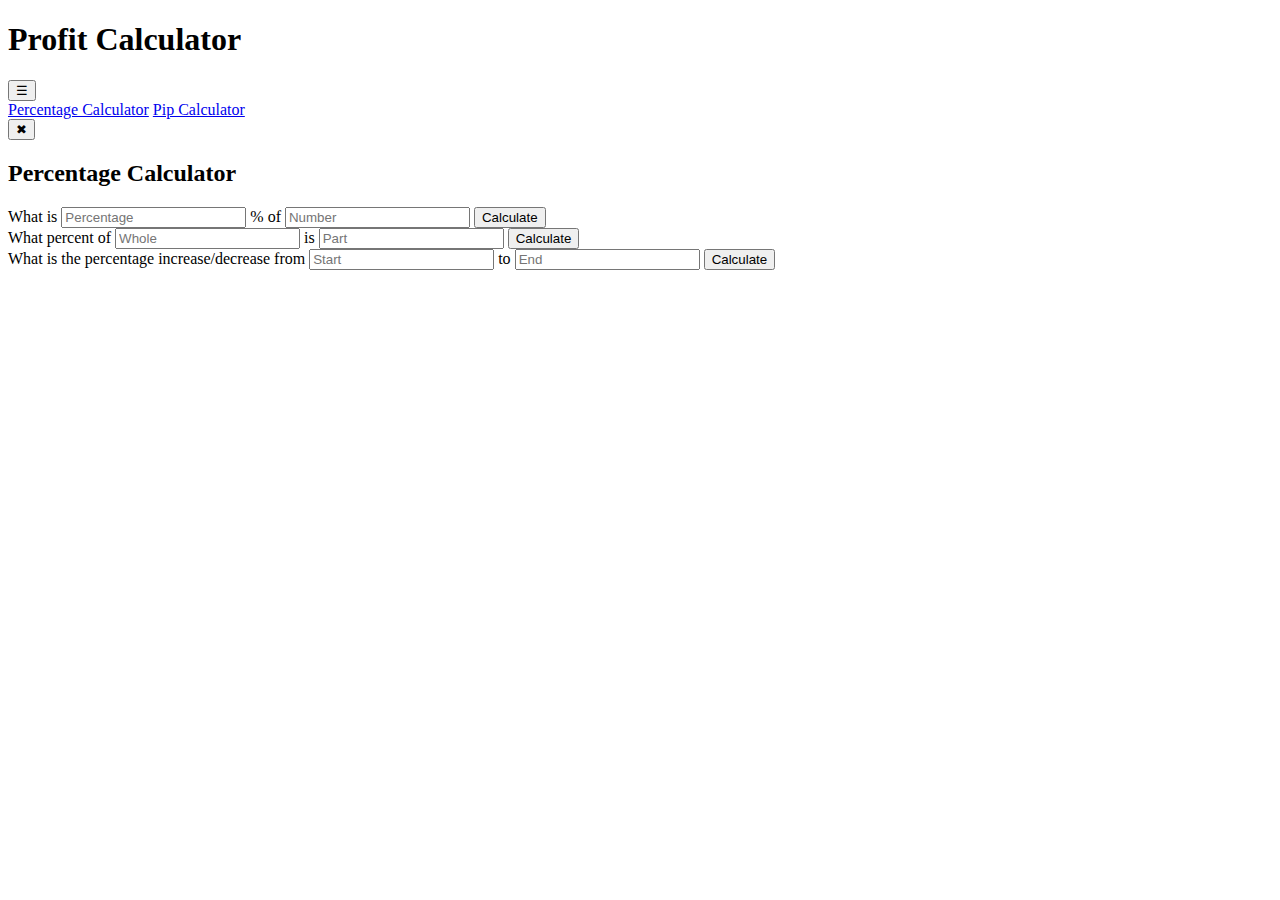
==== index.html @ f0fb6f82 "index.html changes" ====
<!DOCTYPE html>
<html lang="en">
<head>
    <meta charset="UTF-8">
    <meta name="viewport" content="width=device-width, initial-scale=1.0">
    <title>Percentage Calculator</title>
    <link rel="stylesheet" href="css/percentage.css">
</head>
<body>
    <!-- Navbar with the toggle button on the right -->
    <div class="navbar">
        <h1>Profit Calculator</h1>
        <button class="toggle-btn" onclick="toggleSidebar()">☰</button>
    </div>

    <!-- Sidebar -->
    <div id="sidebar" class="sidebar">
        <div id="menu" class="menu">
            <a href="index.html">Percentage Calculator</a>
            <a href="Pipcal.html">Pip Calculator</a>
        </div>
        <button class="close-btn" onclick="closeSidebar()">✖</button>
    </div>

    <div class="main-content">
        <h2>Percentage Calculator</h2>
        
        <!-- Percentage Calculator Section -->
        <div class="input-group">
            <label>What is</label>
            <input type="number" id="percent1" placeholder="Percentage" />
            <label>% of</label>
            <input type="number" id="of1" placeholder="Number" />
            <button onclick="calculatePercentage()">Calculate</button>
            <div class="result" id="result1"></div>
        </div>

        <div class="input-group">
            <label>What percent of</label>
            <input type="number" id="whole" placeholder="Whole" />
            <label>is</label>
            <input type="number" id="part" placeholder="Part" />
            <button onclick="calculateWhatPercent()">Calculate</button>
            <div class="result" id="result2"></div>
        </div>

        <div class="input-group">
            <label>What is the percentage increase/decrease from</label>
            <input type="number" id="start" placeholder="Start" />
            <label>to</label>
            <input type="number" id="end" placeholder="End" />
            <button onclick="calculateIncreaseDecrease()">Calculate</button>
            <div class="result" id="result3"></div>
        </div>
    </div>

    <script src="js/script.js"></script>
</body>
</html>
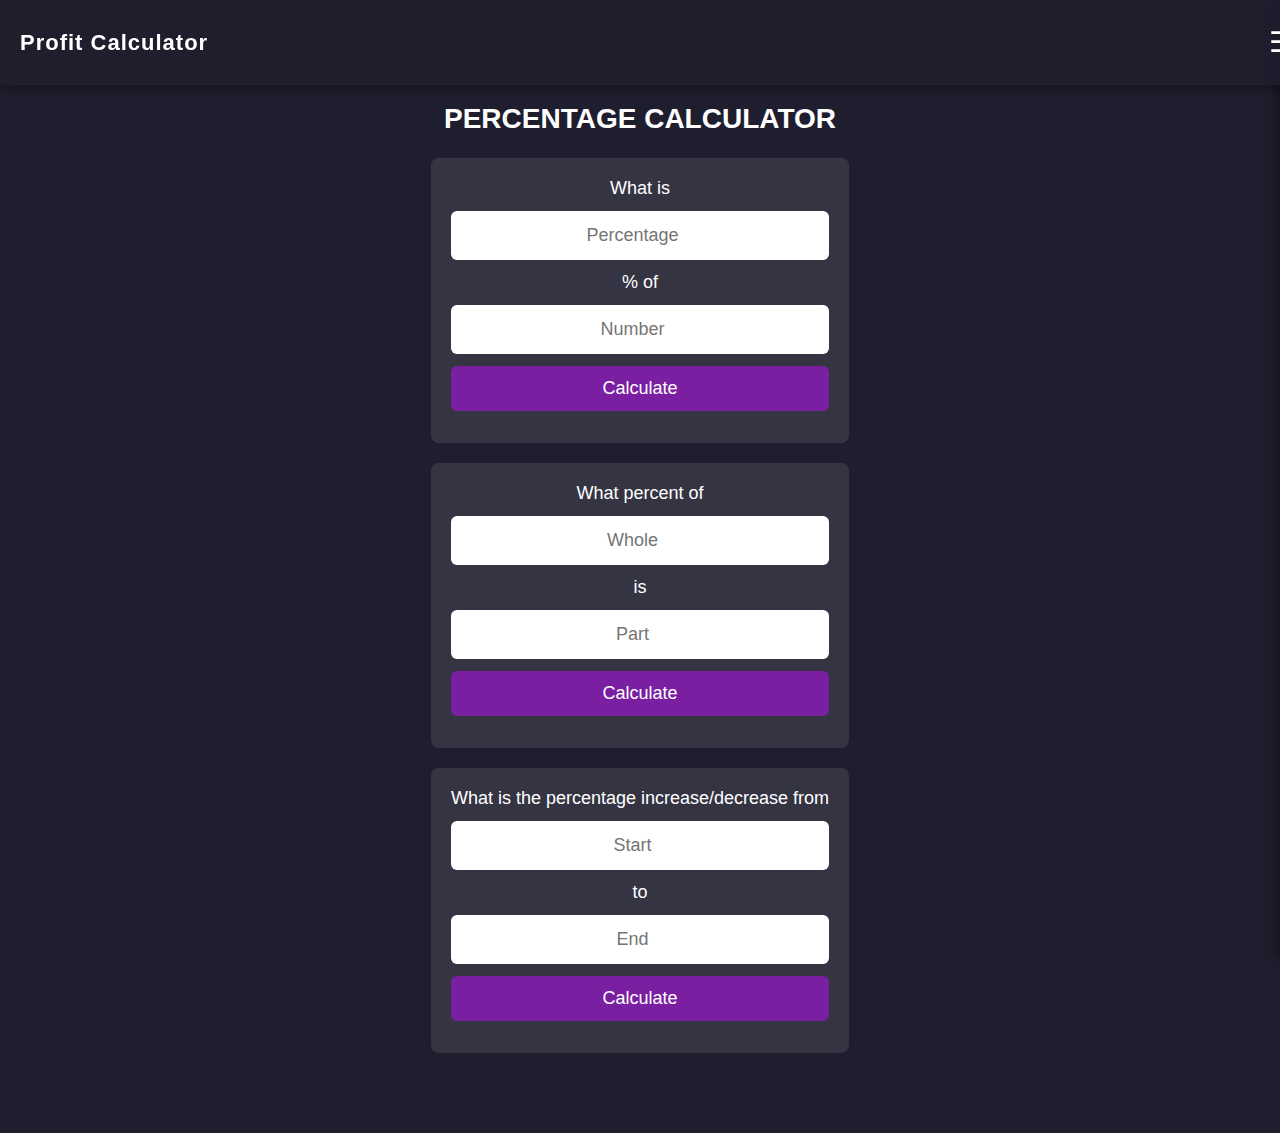
==== commit dcd0bdf6: "HTML structure correction" ====
--- a/index.html
+++ b/index.html
@@ -1,59 +1,59 @@
 <!DOCTYPE html>
 <html lang="en">
-<head>
-    <meta charset="UTF-8">
-    <meta name="viewport" content="width=device-width, initial-scale=1.0">
+  <head>
+    <meta charset="UTF-8" />
+    <meta name="viewport" content="width=device-width, initial-scale=1.0" />
     <title>Percentage Calculator</title>
-    <link rel="stylesheet" href="css/percentage.css">
-</head>
-<body>
+    <link rel="stylesheet" href="css/percentage.css" />
+  </head>
+  <body>
     <!-- Navbar with the toggle button on the right -->
     <div class="navbar">
-        <h1>Profit Calculator</h1>
-        <button class="toggle-btn" onclick="toggleSidebar()">☰</button>
+      <h1>Profit Calculator</h1>
+      <button class="toggle-btn" onclick="toggleSidebar()">☰</button>
     </div>
 
     <!-- Sidebar -->
     <div id="sidebar" class="sidebar">
-        <div id="menu" class="menu">
-            <a href="index.html">Percentage Calculator</a>
-            <a href="Pipcal.html">Pip Calculator</a>
-        </div>
-        <button class="close-btn" onclick="closeSidebar()">✖</button>
+      <div id="menu" class="menu">
+        <a href="index.html">Percentage Calculator</a>
+        <a href="Pipcal.html">Pip Calculator</a>
+      </div>
+      <button class="close-btn" onclick="closeSidebar()">✖</button>
     </div>
 
     <div class="main-content">
-        <h2>Percentage Calculator</h2>
-        
-        <!-- Percentage Calculator Section -->
-        <div class="input-group">
-            <label>What is</label>
-            <input type="number" id="percent1" placeholder="Percentage" />
-            <label>% of</label>
-            <input type="number" id="of1" placeholder="Number" />
-            <button onclick="calculatePercentage()">Calculate</button>
-            <div class="result" id="result1"></div>
-        </div>
+      <h2>Percentage Calculator</h2>
 
-        <div class="input-group">
-            <label>What percent of</label>
-            <input type="number" id="whole" placeholder="Whole" />
-            <label>is</label>
-            <input type="number" id="part" placeholder="Part" />
-            <button onclick="calculateWhatPercent()">Calculate</button>
-            <div class="result" id="result2"></div>
-        </div>
+      <!-- Percentage Calculator Section -->
+      <div class="input-group">
+        <label>What is</label>
+        <input type="number" id="percent1" placeholder="Percentage" />
+        <label>% of</label>
+        <input type="number" id="of1" placeholder="Number" />
+        <button onclick="calculatePercentage()">Calculate</button>
+        <div class="result" id="result1"></div>
+      </div>
 
-        <div class="input-group">
-            <label>What is the percentage increase/decrease from</label>
-            <input type="number" id="start" placeholder="Start" />
-            <label>to</label>
-            <input type="number" id="end" placeholder="End" />
-            <button onclick="calculateIncreaseDecrease()">Calculate</button>
-            <div class="result" id="result3"></div>
-        </div>
+      <div class="input-group">
+        <label>What percent of</label>
+        <input type="number" id="whole" placeholder="Whole" />
+        <label>is</label>
+        <input type="number" id="part" placeholder="Part" />
+        <button onclick="calculateWhatPercent()">Calculate</button>
+        <div class="result" id="result2"></div>
+      </div>
+
+      <div class="input-group">
+        <label>What is the percentage increase/decrease from</label>
+        <input type="number" id="start" placeholder="Start" />
+        <label>to</label>
+        <input type="number" id="end" placeholder="End" />
+        <button onclick="calculateIncreaseDecrease()">Calculate</button>
+        <div class="result" id="result3"></div>
+      </div>
     </div>
 
     <script src="js/script.js"></script>
-</body>
-</html>+  </body>
+</html>
--- a/css/percentage.css
+++ b/css/percentage.css
@@ -0,0 +1,160 @@
+/* General Styling */
+body {
+  font-family: "Poppins", sans-serif;
+  margin: 0;
+  padding: 0;
+  display: flex;
+  flex-direction: column;
+  background: #1e1e2e; /* Dark Theme */
+  color: #fff;
+  overflow-x: hidden;
+}
+
+/* Navbar */
+.navbar {
+  background: rgba(30, 30, 46, 0.9);
+  color: white;
+  padding: 15px 20px;
+  display: flex;
+  justify-content: space-between;
+  align-items: center;
+  position: fixed;
+  width: 100%;
+  top: 0;
+  z-index: 1000;
+  box-shadow: 0px 4px 10px rgba(0, 0, 0, 0.3);
+}
+
+.navbar h1 {
+  font-size: 22px;
+  font-weight: 600;
+  letter-spacing: 1px;
+}
+
+.toggle-btn {
+  font-size: 28px;
+  background: none;
+  border: none;
+  color: white;
+  cursor: pointer;
+  transition: transform 0.3s;
+}
+
+.toggle-btn:hover {
+  transform: rotate(90deg);
+}
+
+/* Sidebar */
+.sidebar {
+  position: fixed;
+  right: -250px;
+  top: 0;
+  height: 100vh;
+  width: 250px;
+  background: rgba(45, 45, 78, 0.95);
+  padding-top: 60px;
+  transition: 0.4s;
+  box-shadow: -5px 0 10px rgba(0, 0, 0, 0.3);
+}
+
+.sidebar .menu {
+  padding: 20px;
+}
+
+.sidebar .menu a {
+  display: block;
+  color: white;
+  font-size: 18px;
+  padding: 12px;
+  text-decoration: none;
+  border-bottom: 1px solid rgba(255, 255, 255, 0.2);
+  transition: 0.3s;
+}
+
+.sidebar .menu a:hover {
+  background: rgba(255, 255, 255, 0.1);
+  border-radius: 5px;
+}
+
+.close-btn {
+  position: absolute;
+  top: 15px;
+  right: 15px;
+  font-size: 24px;
+  background: none;
+  border: none;
+  color: white;
+  cursor: pointer;
+}
+
+/* Main Content */
+.main-content {
+  padding: 80px 20px;
+  text-align: center;
+  max-width: 500px;
+  margin: auto;
+}
+
+h2 {
+  font-size: 28px;
+  font-weight: 700;
+  text-transform: uppercase;
+}
+
+/* Input Fields & Buttons */
+.input-group {
+  margin-top: 20px;
+  display: flex;
+  flex-direction: column;
+  gap: 12px;
+  background: rgba(255, 255, 255, 0.1);
+  padding: 20px;
+  border-radius: 8px;
+}
+
+.input-group label {
+  font-size: 18px;
+  font-weight: 500;
+}
+
+.input-group input {
+  padding: 12px;
+  font-size: 18px;
+  border: 2px solid transparent;
+  border-radius: 6px;
+  background: white;
+  color: black;
+  text-align: center;
+  transition: border-color 0.3s;
+}
+
+.input-group input:focus {
+  border-color: #7b1fa2;
+  outline: none;
+}
+
+.input-group button {
+  padding: 12px;
+  font-size: 18px;
+  background: #7b1fa2;
+  color: white;
+  border: none;
+  border-radius: 6px;
+  cursor: pointer;
+  transition: 0.3s;
+}
+
+.input-group button:hover {
+  background: #9c27b0;
+}
+
+/* Responsive */
+@media (max-width: 600px) {
+  .sidebar {
+    width: 200px;
+  }
+
+  .main-content {
+    max-width: 90%;
+  }
+}
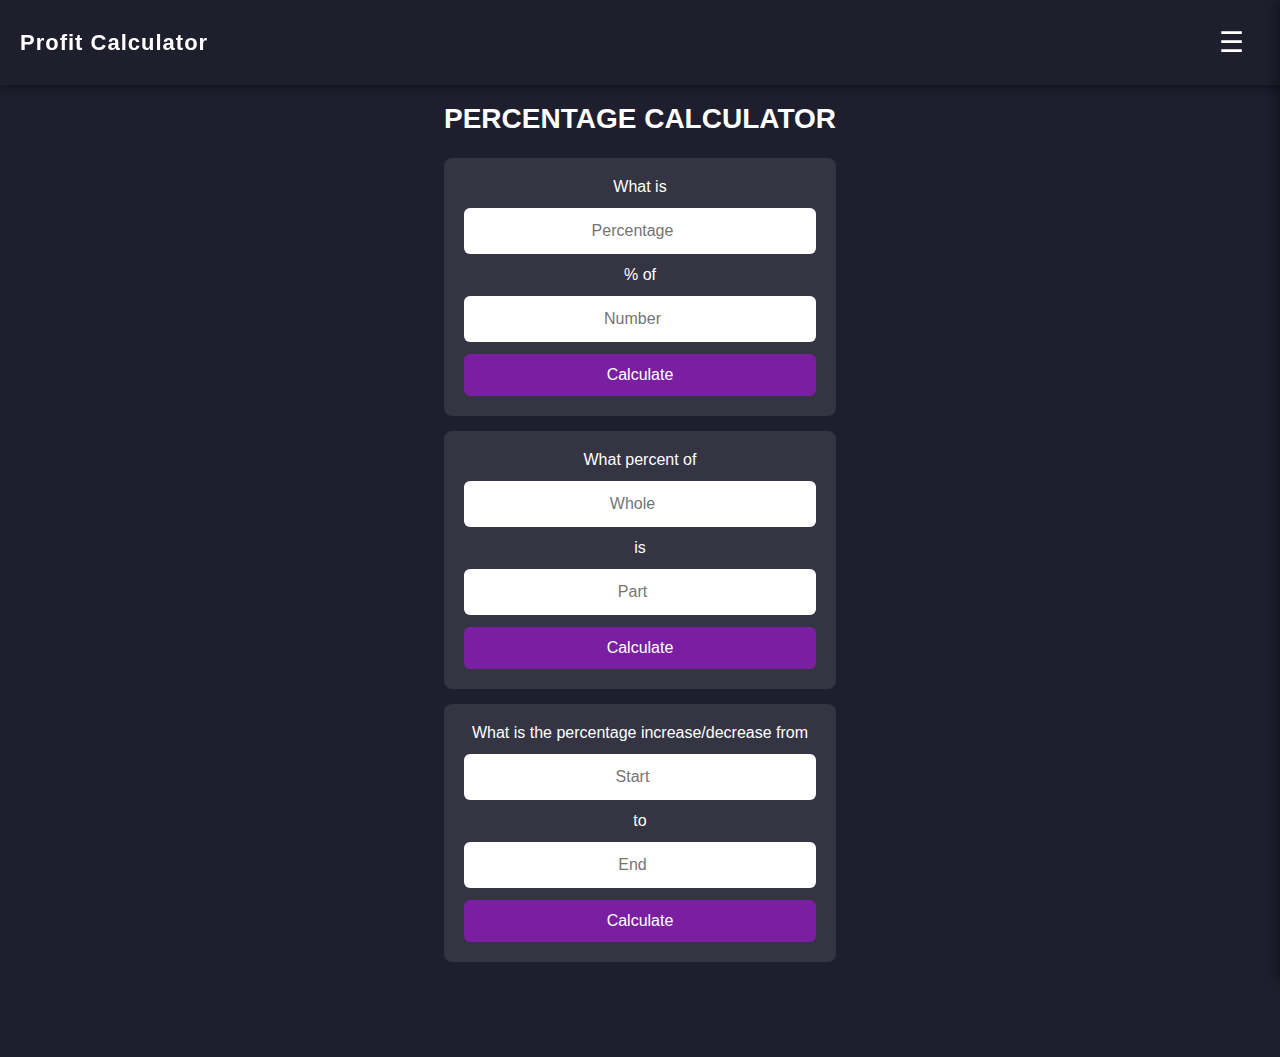
==== commit a59227cb: "Changes in code" ====
--- a/index.html
+++ b/index.html
@@ -7,7 +7,7 @@
     <link rel="stylesheet" href="css/percentage.css" />
   </head>
   <body>
-    <!-- Navbar with the toggle button on the right -->
+    <!-- Navbar -->
     <div class="navbar">
       <h1>Profit Calculator</h1>
       <button class="toggle-btn" onclick="toggleSidebar()">☰</button>
@@ -22,36 +22,37 @@
       <button class="close-btn" onclick="closeSidebar()">✖</button>
     </div>
 
+    <!-- Main Content -->
     <div class="main-content">
       <h2>Percentage Calculator</h2>
 
-      <!-- Percentage Calculator Section -->
+      <!-- Percentage Calculation Section -->
       <div class="input-group">
-        <label>What is</label>
+        <label for="percent1">What is</label>
         <input type="number" id="percent1" placeholder="Percentage" />
-        <label>% of</label>
+        <label for="of1">% of</label>
         <input type="number" id="of1" placeholder="Number" />
         <button onclick="calculatePercentage()">Calculate</button>
-        <div class="result" id="result1"></div>
       </div>
+      <div class="result" id="result1"></div>
 
       <div class="input-group">
-        <label>What percent of</label>
+        <label for="whole">What percent of</label>
         <input type="number" id="whole" placeholder="Whole" />
-        <label>is</label>
+        <label for="part">is</label>
         <input type="number" id="part" placeholder="Part" />
         <button onclick="calculateWhatPercent()">Calculate</button>
-        <div class="result" id="result2"></div>
       </div>
+      <div class="result" id="result2"></div>
 
       <div class="input-group">
-        <label>What is the percentage increase/decrease from</label>
+        <label for="start">What is the percentage increase/decrease from</label>
         <input type="number" id="start" placeholder="Start" />
-        <label>to</label>
+        <label for="end">to</label>
         <input type="number" id="end" placeholder="End" />
         <button onclick="calculateIncreaseDecrease()">Calculate</button>
-        <div class="result" id="result3"></div>
       </div>
+      <div class="result" id="result3"></div>
     </div>
 
     <script src="js/script.js"></script>
--- a/css/percentage.css
+++ b/css/percentage.css
@@ -38,10 +38,7 @@
   color: white;
   cursor: pointer;
   transition: transform 0.3s;
-}
-
-.toggle-btn:hover {
-  transform: rotate(90deg);
+  margin-right: 50px;
 }
 
 /* Sidebar */
@@ -52,9 +49,10 @@
   height: 100vh;
   width: 250px;
   background: rgba(45, 45, 78, 0.95);
-  padding-top: 60px;
+  padding-top: 80px;
   transition: 0.4s;
   box-shadow: -5px 0 10px rgba(0, 0, 0, 0.3);
+  z-index: 1000;
 }
 
 .sidebar .menu {
@@ -78,8 +76,8 @@
 
 .close-btn {
   position: absolute;
-  top: 15px;
-  right: 15px;
+  top: 30px;
+  right: 30px;
   font-size: 24px;
   background: none;
   border: none;
@@ -91,7 +89,7 @@
 .main-content {
   padding: 80px 20px;
   text-align: center;
-  max-width: 500px;
+  max-width: 600px;
   margin: auto;
 }
 
@@ -103,23 +101,25 @@
 
 /* Input Fields & Buttons */
 .input-group {
-  margin-top: 20px;
   display: flex;
   flex-direction: column;
   gap: 12px;
   background: rgba(255, 255, 255, 0.1);
   padding: 20px;
   border-radius: 8px;
-}
-
+  margin-bottom: 15px;
+}
+
+/* Labels */
 .input-group label {
-  font-size: 18px;
+  font-size: 16px;
   font-weight: 500;
 }
 
+/* Inputs */
 .input-group input {
   padding: 12px;
-  font-size: 18px;
+  font-size: 16px;
   border: 2px solid transparent;
   border-radius: 6px;
   background: white;
@@ -133,9 +133,10 @@
   outline: none;
 }
 
+/* Buttons */
 .input-group button {
   padding: 12px;
-  font-size: 18px;
+  font-size: 16px;
   background: #7b1fa2;
   color: white;
   border: none;
@@ -150,11 +151,53 @@
 
 /* Responsive */
 @media (max-width: 600px) {
-  .sidebar {
-    width: 200px;
-  }
-
-  .main-content {
-    max-width: 90%;
-  }
-}
+  /* Input Fields & Buttons */
+  .input-group {
+    display: flex;
+    flex-direction: column;
+    gap: 12px;
+    background: rgba(255, 255, 255, 0.1);
+    padding: 20px;
+    border-radius: 8px;
+    margin-bottom: 15px;
+  }
+
+  /* Labels */
+  .input-group label {
+    font-size: 16px;
+    font-weight: 500;
+  }
+
+  /* Inputs */
+  .input-group input {
+    padding: 12px;
+    font-size: 16px;
+    border: 2px solid transparent;
+    border-radius: 6px;
+    background: white;
+    color: black;
+    text-align: center;
+    transition: border-color 0.3s;
+  }
+
+  .input-group input:focus {
+    border-color: #7b1fa2;
+    outline: none;
+  }
+
+  /* Buttons */
+  .input-group button {
+    padding: 12px;
+    font-size: 16px;
+    background: #7b1fa2;
+    color: white;
+    border: none;
+    border-radius: 6px;
+    cursor: pointer;
+    transition: 0.3s;
+  }
+
+  .input-group button:hover {
+    background: #9c27b0;
+  }
+}
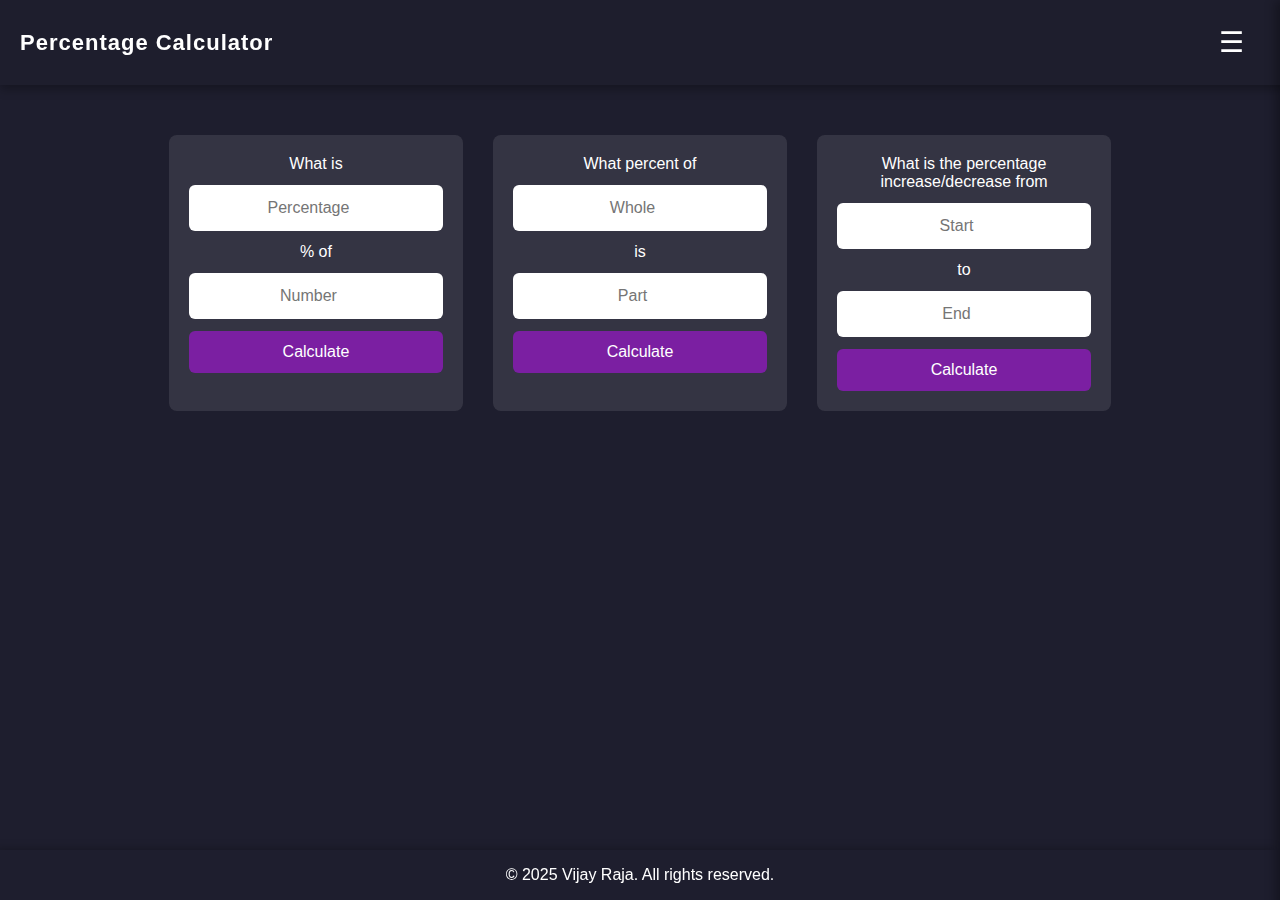
==== commit 63e15c41: "Footer position changes" ====
--- a/index.html
+++ b/index.html
@@ -9,7 +9,7 @@
   <body>
     <!-- Navbar -->
     <div class="navbar">
-      <h1>Profit Calculator</h1>
+      <h1>Percentage Calculator</h1>
       <button class="toggle-btn" onclick="toggleSidebar()">☰</button>
     </div>
 
@@ -24,8 +24,7 @@
 
     <!-- Main Content -->
     <div class="main-content">
-      <h2>Percentage Calculator</h2>
-
+      
       <!-- Percentage Calculation Section -->
       <div class="input-group">
         <label for="percent1">What is</label>
@@ -54,7 +53,8 @@
       </div>
       <div class="result" id="result3"></div>
     </div>
-
+    <footer><p>© 2025 Vijay Raja. All rights reserved.</p></footer>
+    
     <script src="js/script.js"></script>
   </body>
 </html>
--- a/css/percentage.css
+++ b/css/percentage.css
@@ -14,12 +14,12 @@
 .navbar {
   background: rgba(30, 30, 46, 0.9);
   color: white;
-  padding: 15px 20px;
   display: flex;
   justify-content: space-between;
   align-items: center;
   position: fixed;
   width: 100%;
+  padding: 15px 20px;
   top: 0;
   z-index: 1000;
   box-shadow: 0px 4px 10px rgba(0, 0, 0, 0.3);
@@ -47,12 +47,12 @@
   right: -250px;
   top: 0;
   height: 100vh;
+  padding-top: 80px;
   width: 250px;
   background: rgba(45, 45, 78, 0.95);
-  padding-top: 80px;
   transition: 0.4s;
   box-shadow: -5px 0 10px rgba(0, 0, 0, 0.3);
-  z-index: 1000;
+  z-index: 9999;
 }
 
 .sidebar .menu {
@@ -89,8 +89,8 @@
 .main-content {
   padding: 80px 20px;
   text-align: center;
-  max-width: 600px;
   margin: auto;
+
 }
 
 h2 {
@@ -107,7 +107,7 @@
   background: rgba(255, 255, 255, 0.1);
   padding: 20px;
   border-radius: 8px;
-  margin-bottom: 15px;
+  margin: 15px;
 }
 
 /* Labels */
@@ -149,55 +149,29 @@
   background: #9c27b0;
 }
 
+footer {
+  text-align: center;
+  box-shadow: -5px 0 10px rgba(0, 0, 0, 0.3);
+  bottom: 0;
+  width: 100%;
+  position: relative;
+  
+}
+
 /* Responsive */
-@media (max-width: 600px) {
-  /* Input Fields & Buttons */
+@media (min-width: 768px) {
+  .main-content {
+    display: flex;
+    justify-content: center;
+    padding: 120px 0px;
+    
+  }
   .input-group {
-    display: flex;
-    flex-direction: column;
-    gap: 12px;
-    background: rgba(255, 255, 255, 0.1);
-    padding: 20px;
-    border-radius: 8px;
-    margin-bottom: 15px;
+    width: 25%;
   }
 
-  /* Labels */
-  .input-group label {
-    font-size: 16px;
-    font-weight: 500;
-  }
-
-  /* Inputs */
-  .input-group input {
-    padding: 12px;
-    font-size: 16px;
-    border: 2px solid transparent;
-    border-radius: 6px;
-    background: white;
-    color: black;
-    text-align: center;
-    transition: border-color 0.3s;
-  }
-
-  .input-group input:focus {
-    border-color: #7b1fa2;
-    outline: none;
-  }
-
-  /* Buttons */
-  .input-group button {
-    padding: 12px;
-    font-size: 16px;
-    background: #7b1fa2;
-    color: white;
-    border: none;
-    border-radius: 6px;
-    cursor: pointer;
-    transition: 0.3s;
-  }
-
-  .input-group button:hover {
-    background: #9c27b0;
+  footer {
+    position: fixed;
+    bottom: 0;
   }
 }
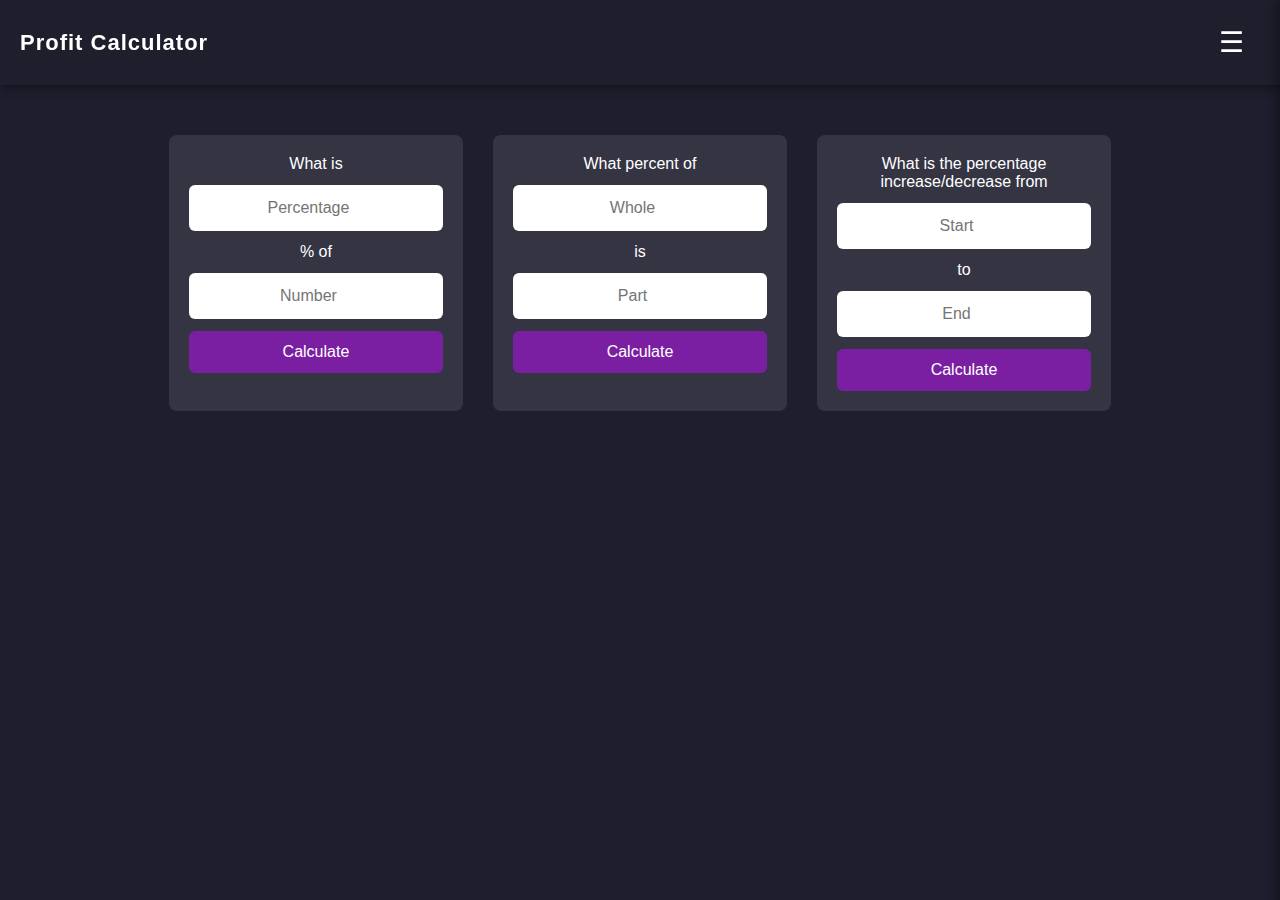
==== commit 6f8b9038: "UI changes for desktop" ====
--- a/index.html
+++ b/index.html
@@ -9,7 +9,7 @@
   <body>
     <!-- Navbar -->
     <div class="navbar">
-      <h1>Percentage Calculator</h1>
+      <h1>Profit Calculator</h1>
       <button class="toggle-btn" onclick="toggleSidebar()">☰</button>
     </div>
 
@@ -53,8 +53,7 @@
       </div>
       <div class="result" id="result3"></div>
     </div>
-    <footer><p>© 2025 Vijay Raja. All rights reserved.</p></footer>
-    
+
     <script src="js/script.js"></script>
   </body>
 </html>
--- a/css/percentage.css
+++ b/css/percentage.css
@@ -14,12 +14,12 @@
 .navbar {
   background: rgba(30, 30, 46, 0.9);
   color: white;
+  padding: 15px 20px;
   display: flex;
   justify-content: space-between;
   align-items: center;
   position: fixed;
   width: 100%;
-  padding: 15px 20px;
   top: 0;
   z-index: 1000;
   box-shadow: 0px 4px 10px rgba(0, 0, 0, 0.3);
@@ -47,12 +47,12 @@
   right: -250px;
   top: 0;
   height: 100vh;
-  padding-top: 80px;
   width: 250px;
   background: rgba(45, 45, 78, 0.95);
+  padding-top: 80px;
   transition: 0.4s;
   box-shadow: -5px 0 10px rgba(0, 0, 0, 0.3);
-  z-index: 9999;
+  z-index: 1000;
 }
 
 .sidebar .menu {
@@ -90,7 +90,6 @@
   padding: 80px 20px;
   text-align: center;
   margin: auto;
-
 }
 
 h2 {
@@ -149,17 +148,8 @@
   background: #9c27b0;
 }
 
-footer {
-  text-align: center;
-  box-shadow: -5px 0 10px rgba(0, 0, 0, 0.3);
-  bottom: 0;
-  width: 100%;
-  position: relative;
-  
-}
-
 /* Responsive */
-@media (min-width: 768px) {
+@media (min-width: 600px) {
   .main-content {
     display: flex;
     justify-content: center;
@@ -169,9 +159,4 @@
   .input-group {
     width: 25%;
   }
-
-  footer {
-    position: fixed;
-    bottom: 0;
-  }
 }
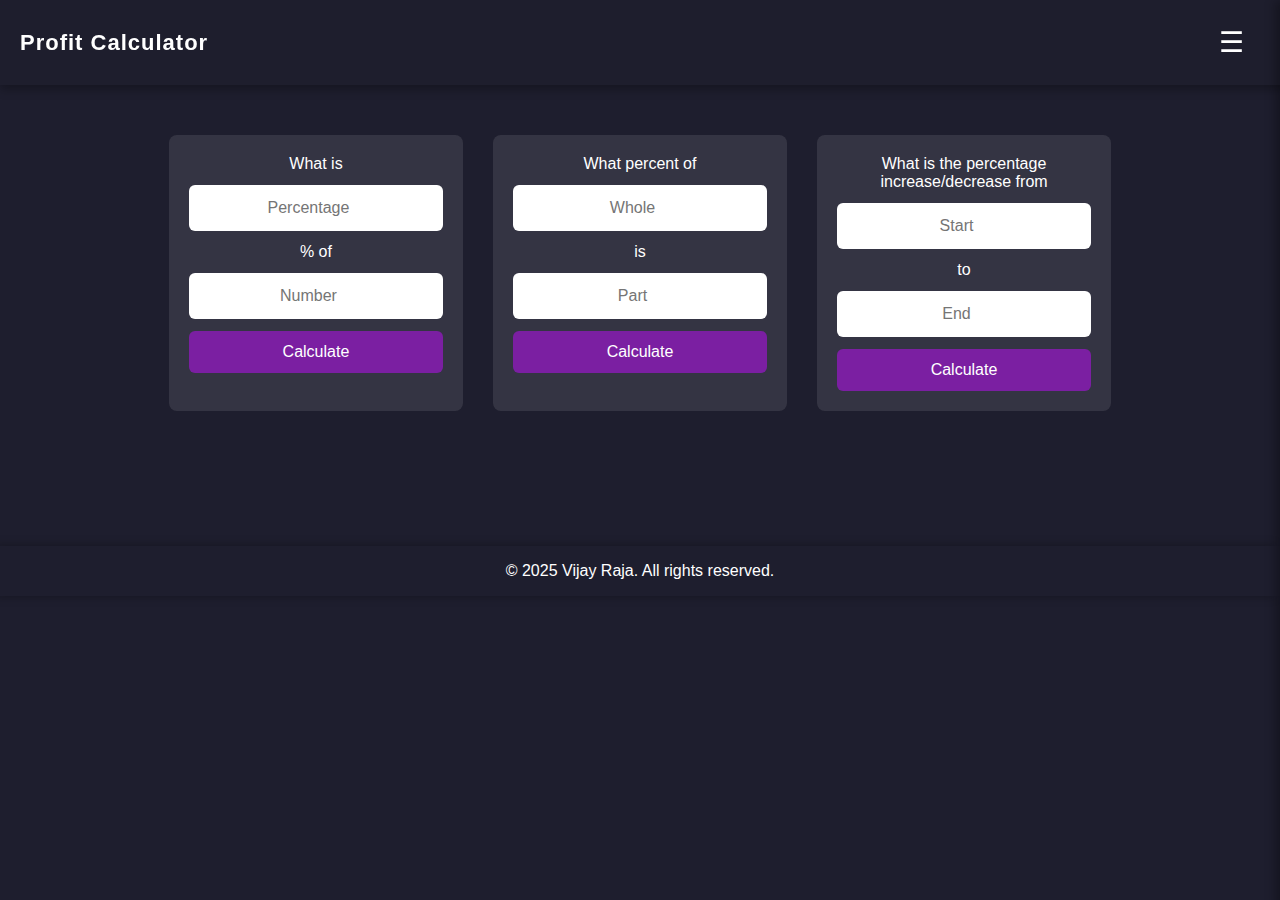
==== commit d650a65f: "Nav bar added" ====
--- a/index.html
+++ b/index.html
@@ -53,6 +53,7 @@
       </div>
       <div class="result" id="result3"></div>
     </div>
+    <footer><p>© 2025 Vijay Raja. All rights reserved.</p></footer>
 
     <script src="js/script.js"></script>
   </body>
--- a/css/percentage.css
+++ b/css/percentage.css
@@ -14,12 +14,12 @@
 .navbar {
   background: rgba(30, 30, 46, 0.9);
   color: white;
-  padding: 15px 20px;
   display: flex;
   justify-content: space-between;
   align-items: center;
   position: fixed;
   width: 100%;
+  padding: 15px 20px;
   top: 0;
   z-index: 1000;
   box-shadow: 0px 4px 10px rgba(0, 0, 0, 0.3);
@@ -47,12 +47,12 @@
   right: -250px;
   top: 0;
   height: 100vh;
+  padding-top: 80px;
   width: 250px;
   background: rgba(45, 45, 78, 0.95);
-  padding-top: 80px;
   transition: 0.4s;
   box-shadow: -5px 0 10px rgba(0, 0, 0, 0.3);
-  z-index: 1000;
+  z-index: 9999;
 }
 
 .sidebar .menu {
@@ -148,6 +148,11 @@
   background: #9c27b0;
 }
 
+footer {
+  text-align: center;
+  box-shadow: -5px 0 10px rgba(0, 0, 0, 0.3);
+}
+
 /* Responsive */
 @media (min-width: 600px) {
   .main-content {
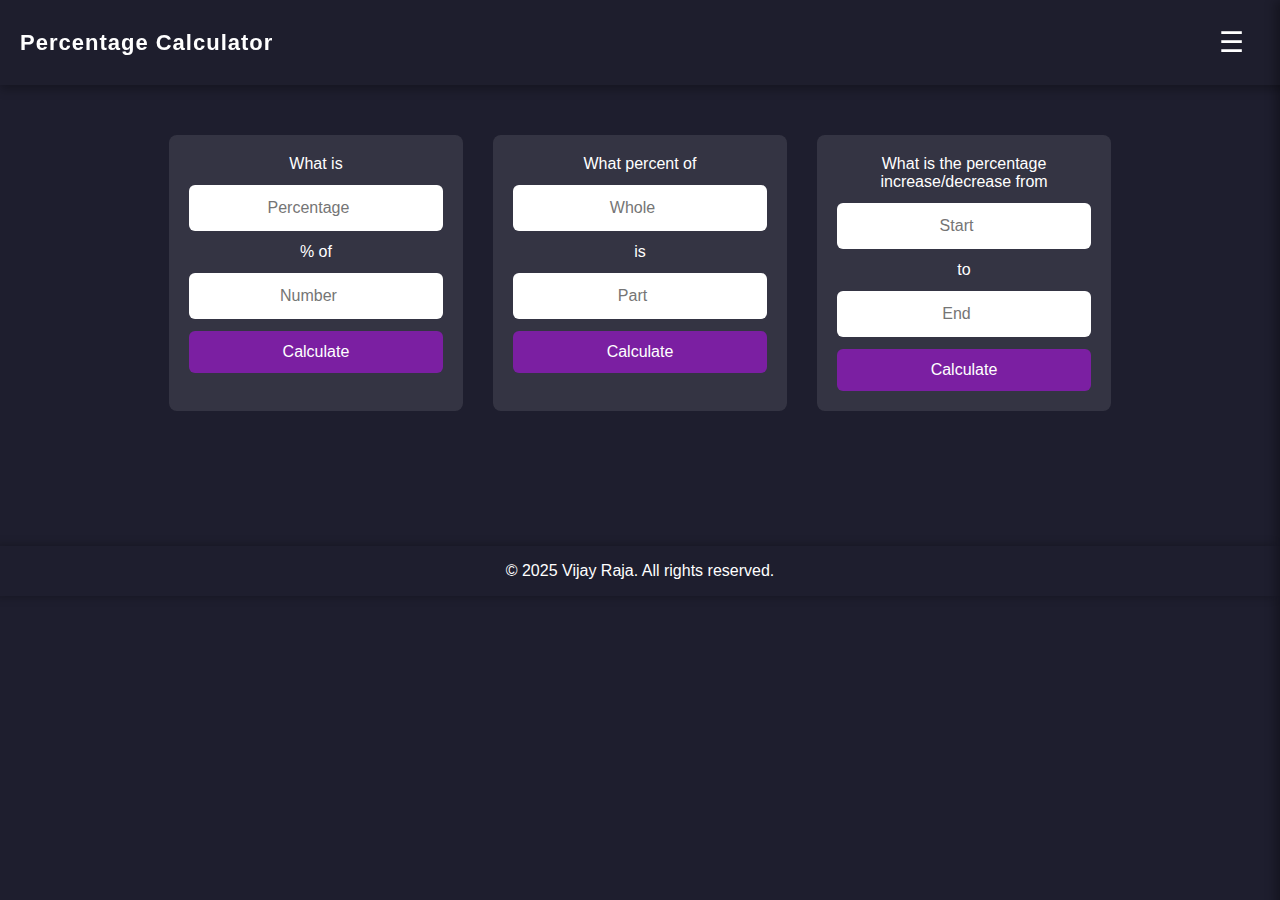
==== commit fad85beb: "Files names changes for pip calculator" ====
--- a/index.html
+++ b/index.html
@@ -9,7 +9,7 @@
   <body>
     <!-- Navbar -->
     <div class="navbar">
-      <h1>Profit Calculator</h1>
+      <h1>Percentage Calculator</h1>
       <button class="toggle-btn" onclick="toggleSidebar()">☰</button>
     </div>
 
@@ -17,7 +17,7 @@
     <div id="sidebar" class="sidebar">
       <div id="menu" class="menu">
         <a href="index.html">Percentage Calculator</a>
-        <a href="Pipcal.html">Pip Calculator</a>
+        <a href="pip-calculator.html">Pip Calculator</a>
       </div>
       <button class="close-btn" onclick="closeSidebar()">✖</button>
     </div>
@@ -54,7 +54,7 @@
       <div class="result" id="result3"></div>
     </div>
     <footer><p>© 2025 Vijay Raja. All rights reserved.</p></footer>
-
+    
     <script src="js/script.js"></script>
   </body>
 </html>
